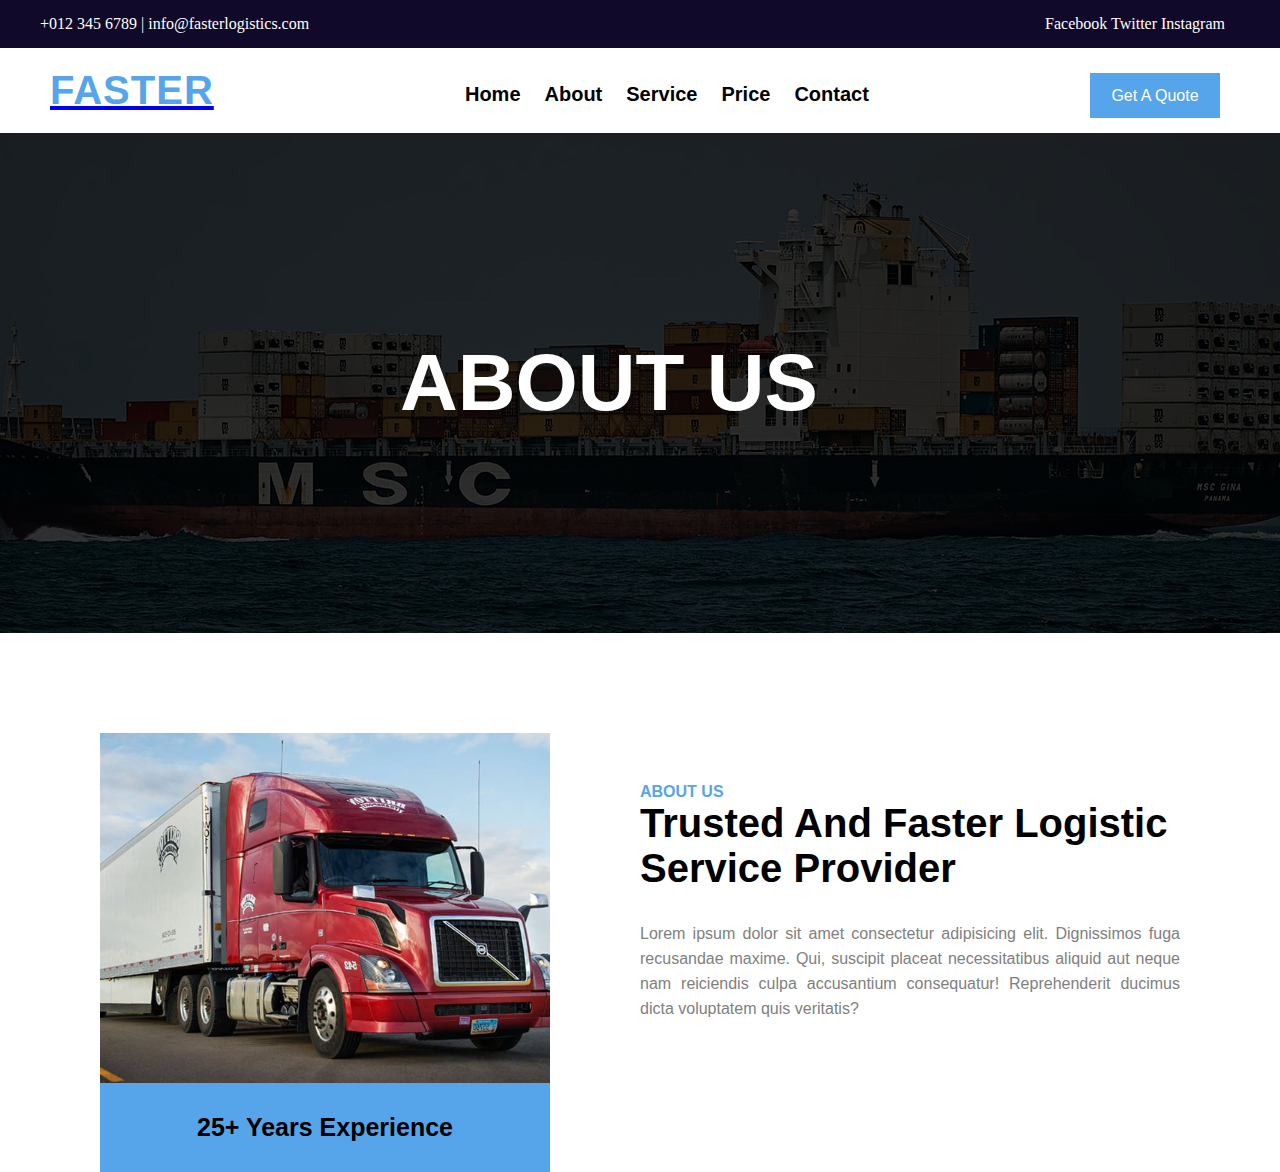
==== about.html @ b1f51a61 "Added an about page to the website." ====
<!DOCTYPE html>
<html lang="en">
    <head>
        <meta charset="UTF-8">
        <meta http-equiv="X-UA-Compatible" content="IE=edge">
        <meta name="viewport" content="width=device-width, initial-scale=1.0">
        <title>Document</title>
        <link rel="stylesheet" href="styles2.css">
    </head>
    <body>
        <div class="container">

            <!-- nav links-->

            <div class="topnav">
                <div class="leftnav1">
                    +012 345 6789 | info@fasterlogistics.com
                </div>
                <div class="rightnav1">
                    <a href="facebook.com">Facebook</a>
                    <a href="twitter.com">Twitter</a>
                    <a href="instagram.com">Instagram</a>
                </div>
            </div>

            <div class="belowdiv">
                <a href="index.html">
                <div class="logo">
                    faster
                </div>
                </a>

                <div class="navs">
                    <div class="nav1"><a href="index.html">home</a></div>
                    <div class="nav1"><a href="about.html">about</a></div>
                    <div class="nav1"><a href="index.html#service">service</a></div>
                    <div class="nav1"><a href="index.html#pricingplan">price</a></div>
                    <div class="nav1"><a href="contact.html">contact</a></div>
                
                </div>

                <div class="quotebtn">
                    <a href="#quotebanner">
                        <input type="button" value="Get A Quote">
                    </a>
                </div>
            </div>

            <!--Legend-->
            <div class="bannertxt">
                <div class="banner" style="background-image:url(img/header.jpg)"></div>

                    <div class="btxt">
                        <h1>ABOUT US</h1>
                    </div>
                    
                </div>
            </div>

            <!--about banner-->
            <div class="aboutbanner">
                <div class="rightaboutbanner">
                    <div class="aboutbannerpix" style="background-image: url(img/about.jpg);"></div>

                    <div class="exptext">25+ Years Experience</div>
                </div>

                <div class="leftaboutbanner">
                    <div class="abttxt1">about us</div>
                    <div class="abttxt2">
                        trusted and faster logistic service provider
                    </div>
                    <div class="abttxt3">Lorem ipsum dolor sit amet consectetur adipisicing elit. Dignissimos fuga recusandae maxime. Qui, suscipit placeat necessitatibus aliquid aut neque nam reiciendis culpa accusantium consequatur! Reprehenderit ducimus dicta voluptatem quis veritatis?</div>
                </div>
            </div>
        </div> 
    </body>
---- styles2.css ----
body{
    margin: 0%;
}

/*Navs*/
.topnav{
    display: flex;
    justify-content: space-between;
    background-color: rgb(16, 9, 41);
    color: white;
    padding: 15px;
    padding-left: 40px;
}

.leftnav1{
    font-family: Georgia, 'Times New Roman', Times, serif;
}

.rightnav1{
    padding-right: 40px;
}

.rightnav1 a{
    text-decoration: none;
    color: white;
}

.rightnav1 a:hover{
    text-decoration: underline;
    color: #56a5eb
}

.belowdiv{
    display: flex;
    justify-content: space-between;
    background-color: white;
}

.logo {
    padding: 20px 50px;
    text-transform: uppercase;
    font-family: Arial;
    font-weight: 900;
    font-size: 40px;
    letter-spacing: 1px;
    color: #56a5eb;

}

.logo:hover {
    text-shadow: 0px 0px 2px rgb(15, 155, 248);
}


.navs{
    padding-top: 35px;
    text-transform: capitalize;
    
}

.navs a{
    text-decoration: none;
    padding-right: 20px;
    color: black;
    font-weight: 600;
    font-size: 20px;
    font-family: Arial;
    text-align: center;
    
}
.nav1{
    display: inline;
    
}

.navs a:hover{
    padding: 35px 10px 54px 10px;
    background-color: #56a5eb;
    color: white;
}

.quotebtn input[type="button"]{
    height: 45px;
    width: 130px;
    background-color: #56a5eb;
    color: white;
    border: none;
    margin-top: 25px;
    margin-right: 60px;
    font-size: 1em;

}

/*Legend Styling*/

.bannertxt{
    position: relative;
    background-color: black;
    height: 500px;
}

.banner{
    width: 100%;
    height: 500px;
    opacity: 0.2;
    background-size:cover;
    background-repeat:no-repeat;
    background-position: center;
}

.btxt {
    margin-bottom: 0;
    color: white;
    font-family: Arial;
    position: absolute;
    bottom: 150px;
    left: 400px;
}

.btxt h1 {
    text-align: center;
    text-transform: capitalize;
    font-weight: 900;
    font-size: 80px;
}

.aboutbanner{
    display: grid;
    grid-template-columns: 1fr 1fr;
}
.rightaboutbanner{
    height: 50px;
    width: 450px;
    margin: 100px 0px 100px 100px;
}
.aboutbannerpix{
    height: 350px;
    width: 450px;
    background-position: center;
    background-size: cover;
    background-repeat: no-repe
    at;
    
}

.exptext{
    font-family: Arial;
    font-weight: 600;
    text-align: center;
   background-color: #56a5eb;
    padding: 30px;

    font-size: 25px;
}

.leftaboutbanner{
    margin: 100px 100px 100px 0px;
    margin-top: 150px !important;
}

.abttxt1{
    text-transform: uppercase;
    font-family: Arial;
    color: #56a5eb;
    font-weight: 600;
    
}

.abttxt2{
    text-transform: capitalize;
    font-family: Arial;
    color: black;
    font-size: 40px;
    font-weight: 900;
    margin-bottom: 30px;
}

.abttxt3{
    color: grey;

    font-family: Arial;
    text-align: justify;
    line-height: 25px;
}
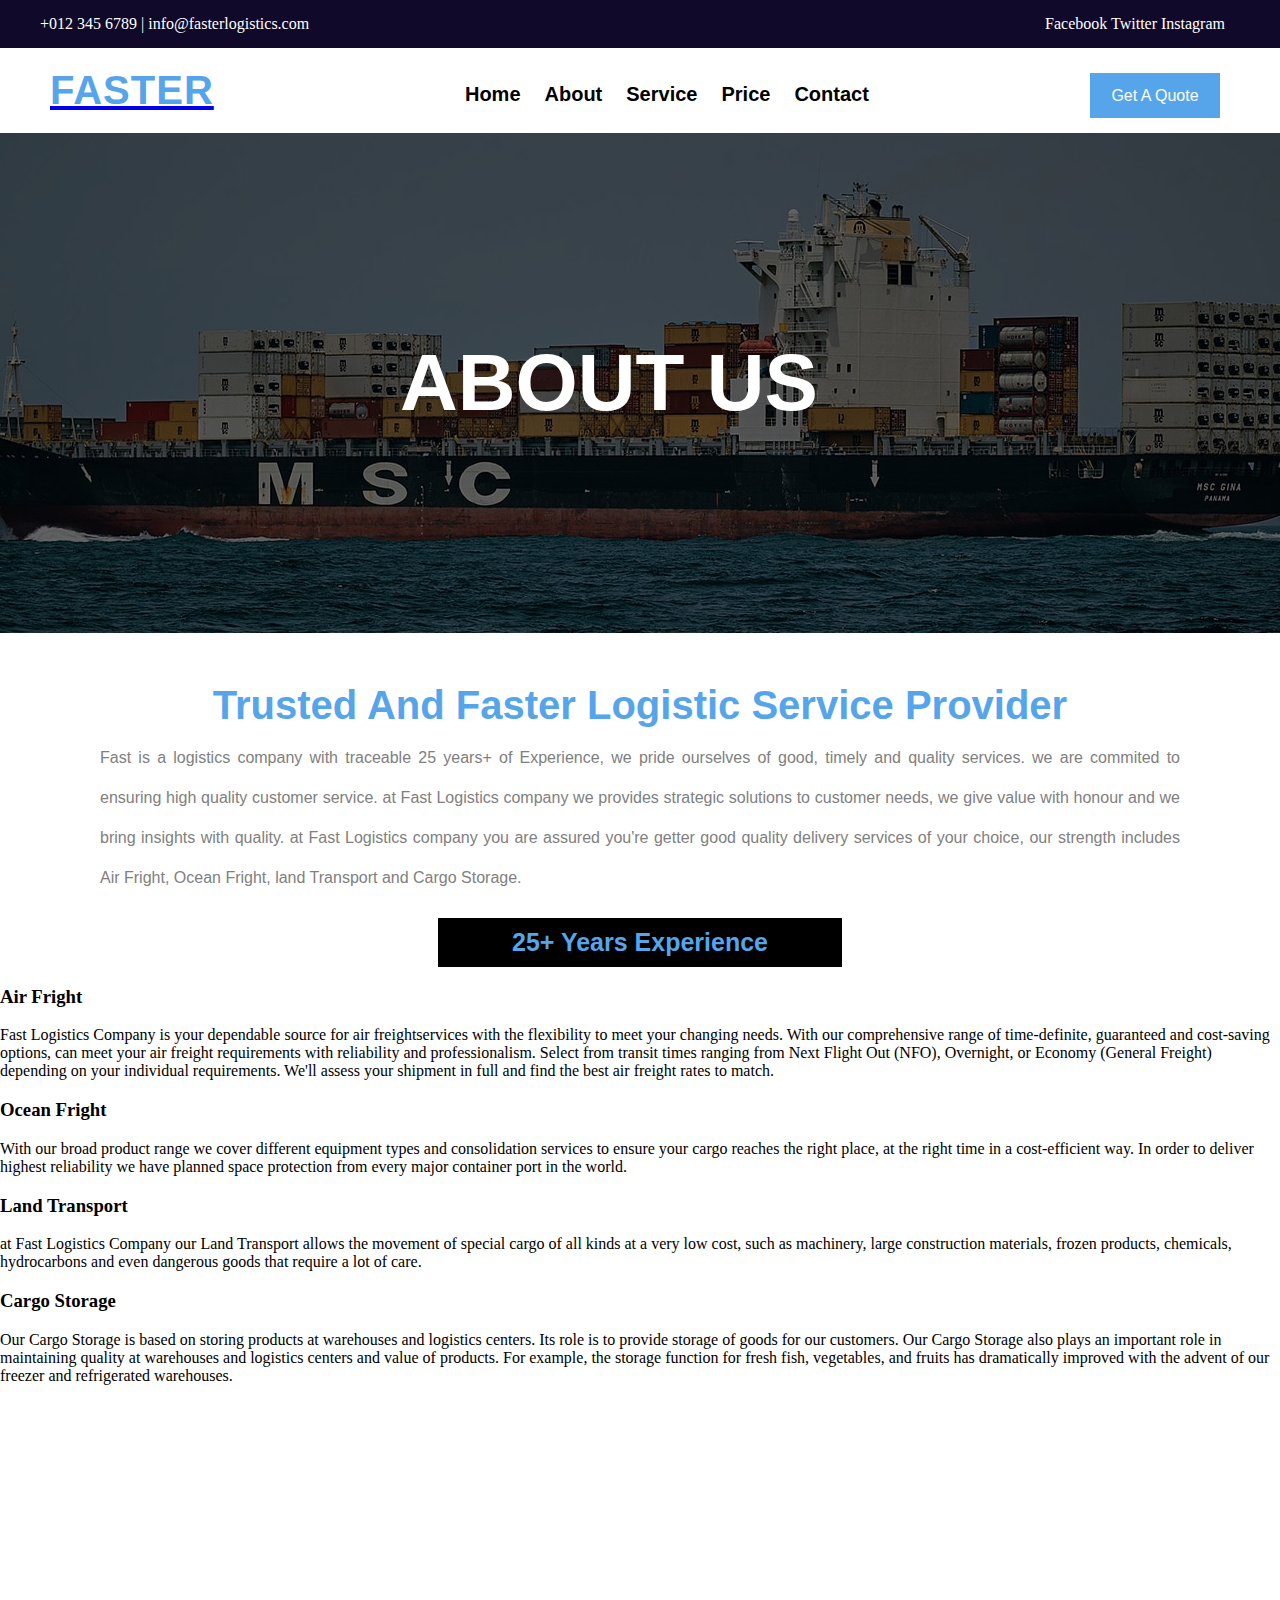
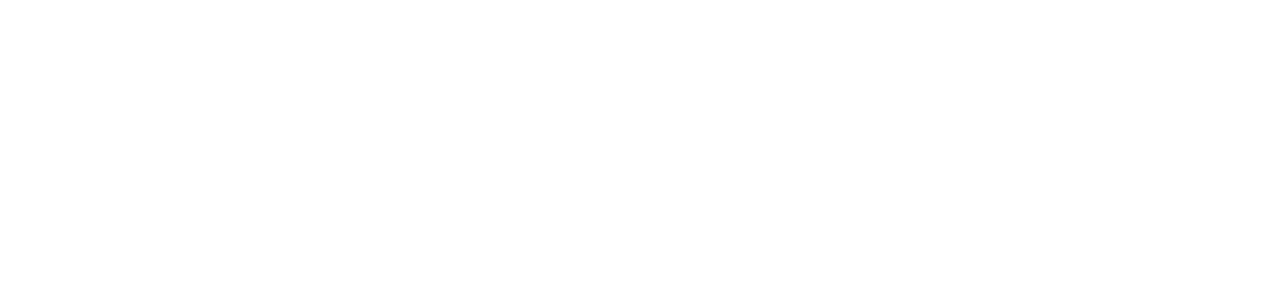
==== commit e64db249: "Major update to the about page." ====
--- a/about.html
+++ b/about.html
@@ -59,19 +59,72 @@
 
             <!--about banner-->
             <div class="aboutbanner">
-                <div class="rightaboutbanner">
-                    <div class="aboutbannerpix" style="background-image: url(img/about.jpg);"></div>
-
-                    <div class="exptext">25+ Years Experience</div>
-                </div>
-
+              
                 <div class="leftaboutbanner">
-                    <div class="abttxt1">about us</div>
                     <div class="abttxt2">
                         trusted and faster logistic service provider
                     </div>
-                    <div class="abttxt3">Lorem ipsum dolor sit amet consectetur adipisicing elit. Dignissimos fuga recusandae maxime. Qui, suscipit placeat necessitatibus aliquid aut neque nam reiciendis culpa accusantium consequatur! Reprehenderit ducimus dicta voluptatem quis veritatis?</div>
+                    <div class="abttxt3">Fast is a logistics company with traceable 25 years+ of Experience,
+                        we pride ourselves of good, timely and quality services. we are commited to ensuring high quality customer service.
+
+                        at Fast Logistics company we provides strategic solutions to customer needs, we give value with honour and we 
+                        bring insights with quality.
+
+                        at Fast Logistics company you are assured you're getter good quality delivery services of your choice, 
+                        our strength includes Air Fright, Ocean Fright, land Transport and Cargo Storage. 
+                    </div>
                 </div>
+
+                <div class="exptext">25+ Years Experience</div>
             </div>
+
+            <div class="airfright">
+                <div class="airfrighttxt">
+                    <h3>Air Fright</h3>
+                    <p>Fast Logistics Company is your dependable source for air freightservices with the flexibility to meet your changing needs. 
+                        With our comprehensive range of time-definite, guaranteed and cost-saving options, 
+                        can meet your air freight requirements with reliability and professionalism. 
+                        Select from transit times ranging from Next Flight Out (NFO), Overnight, or Economy 
+                        (General Freight) depending on your individual requirements. 
+                        We'll assess your shipment in full and find the best air freight rates to match.</p>
+                </div>
+
+                    <div class="airfrightimg" style="background-image: url(img/air_freight.jpg);"></div>
+
+            </div>
+
+            <div class="oceanfright">
+                <div class="oceanfrightimg" style="background-image: url(img/feature.jpg);"></div>
+
+                <h3>Ocean Fright</h3>
+                <p>With our broad product range we cover different equipment types and consolidation services 
+                    to ensure your cargo reaches the right place, at the right time in a cost-efficient way. 
+                    In order to deliver highest reliability we have planned space protection from every major 
+                    container port in the world.</p>
+            </div>
+
+            <div class="landtransport">
+                <h3>Land Transport</h3>
+                <p>at Fast Logistics Company our Land Transport allows the movement of special cargo of all kinds 
+                    at a very low cost, such as machinery, large construction materials, frozen products, chemicals, 
+                    hydrocarbons and even dangerous goods that require a lot of care.</p>
+
+
+                <div class="landfrightimg" style="background-image: url(img/about.jpg);"></div>
+            </div>
+
+            <div class="cargostorage">
+                <div class="cargostorageimg" style="background-image: url(img/cargo\ storage.jpg);"></div>
+
+                <h3>Cargo Storage</h3>
+                <p>Our Cargo Storage is based on storing products at warehouses and logistics centers. 
+                    Its role is to provide storage of goods for our customers. Our Cargo Storage also plays an important role in maintaining 
+                     quality at warehouses and logistics centers and value of products. 
+                     For example, the storage function for fresh fish, vegetables, and fruits has dramatically 
+                     improved with the advent of our freezer and refrigerated warehouses.</p>
+            </div>
+
+
         </div> 
+        <div style = margin-top:500px></div>
     </body>
--- a/styles2.css
+++ b/styles2.css
@@ -102,7 +102,7 @@
 .banner{
     width: 100%;
     height: 500px;
-    opacity: 0.2;
+    opacity: 0.4;
     background-size:cover;
     background-repeat:no-repeat;
     background-position: center;
@@ -126,36 +126,23 @@
 
 .aboutbanner{
     display: grid;
-    grid-template-columns: 1fr 1fr;
-}
-.rightaboutbanner{
-    height: 50px;
-    width: 450px;
-    margin: 100px 0px 100px 100px;
-}
-.aboutbannerpix{
-    height: 350px;
-    width: 450px;
-    background-position: center;
-    background-size: cover;
-    background-repeat: no-repe
-    at;
-    
+    grid-template-columns: 1fr;
 }
 
 .exptext{
     font-family: Arial;
     font-weight: 600;
     text-align: center;
-   background-color: #56a5eb;
-    padding: 30px;
-
+   background-color: black;
+   color: #56a5eb;
+    padding: 10px;
     font-size: 25px;
+    width: 30%;
+    margin: auto;
 }
 
 .leftaboutbanner{
-    margin: 100px 100px 100px 0px;
-    margin-top: 150px !important;
+    margin: 20px 100px 20px 100px;
 }
 
 .abttxt1{
@@ -169,16 +156,17 @@
 .abttxt2{
     text-transform: capitalize;
     font-family: Arial;
-    color: black;
+    color: #56a5eb;
     font-size: 40px;
     font-weight: 900;
-    margin-bottom: 30px;
+    margin-bottom: 10px;
+    margin-top: 30px;
+    text-align: center;
 }
 
 .abttxt3{
     color: grey;
-
     font-family: Arial;
     text-align: justify;
-    line-height: 25px;
+    line-height: 40px;
 }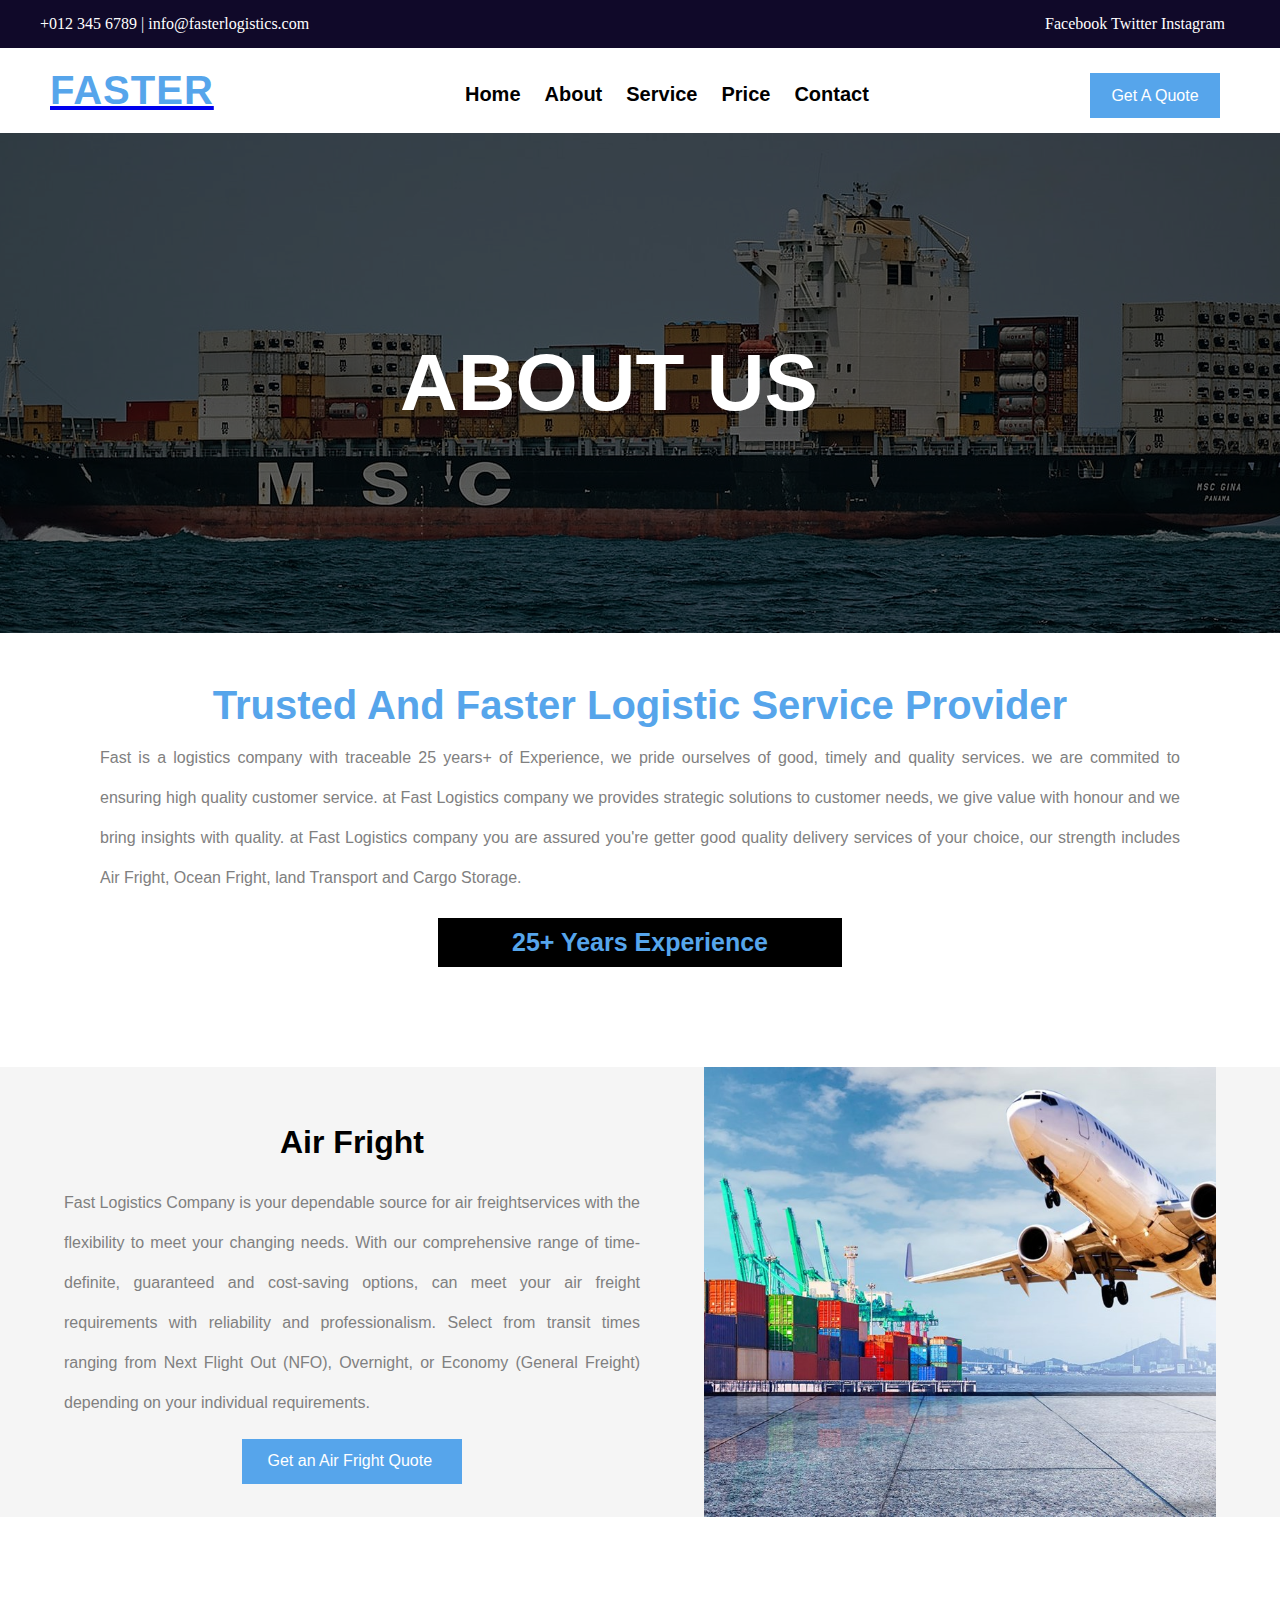
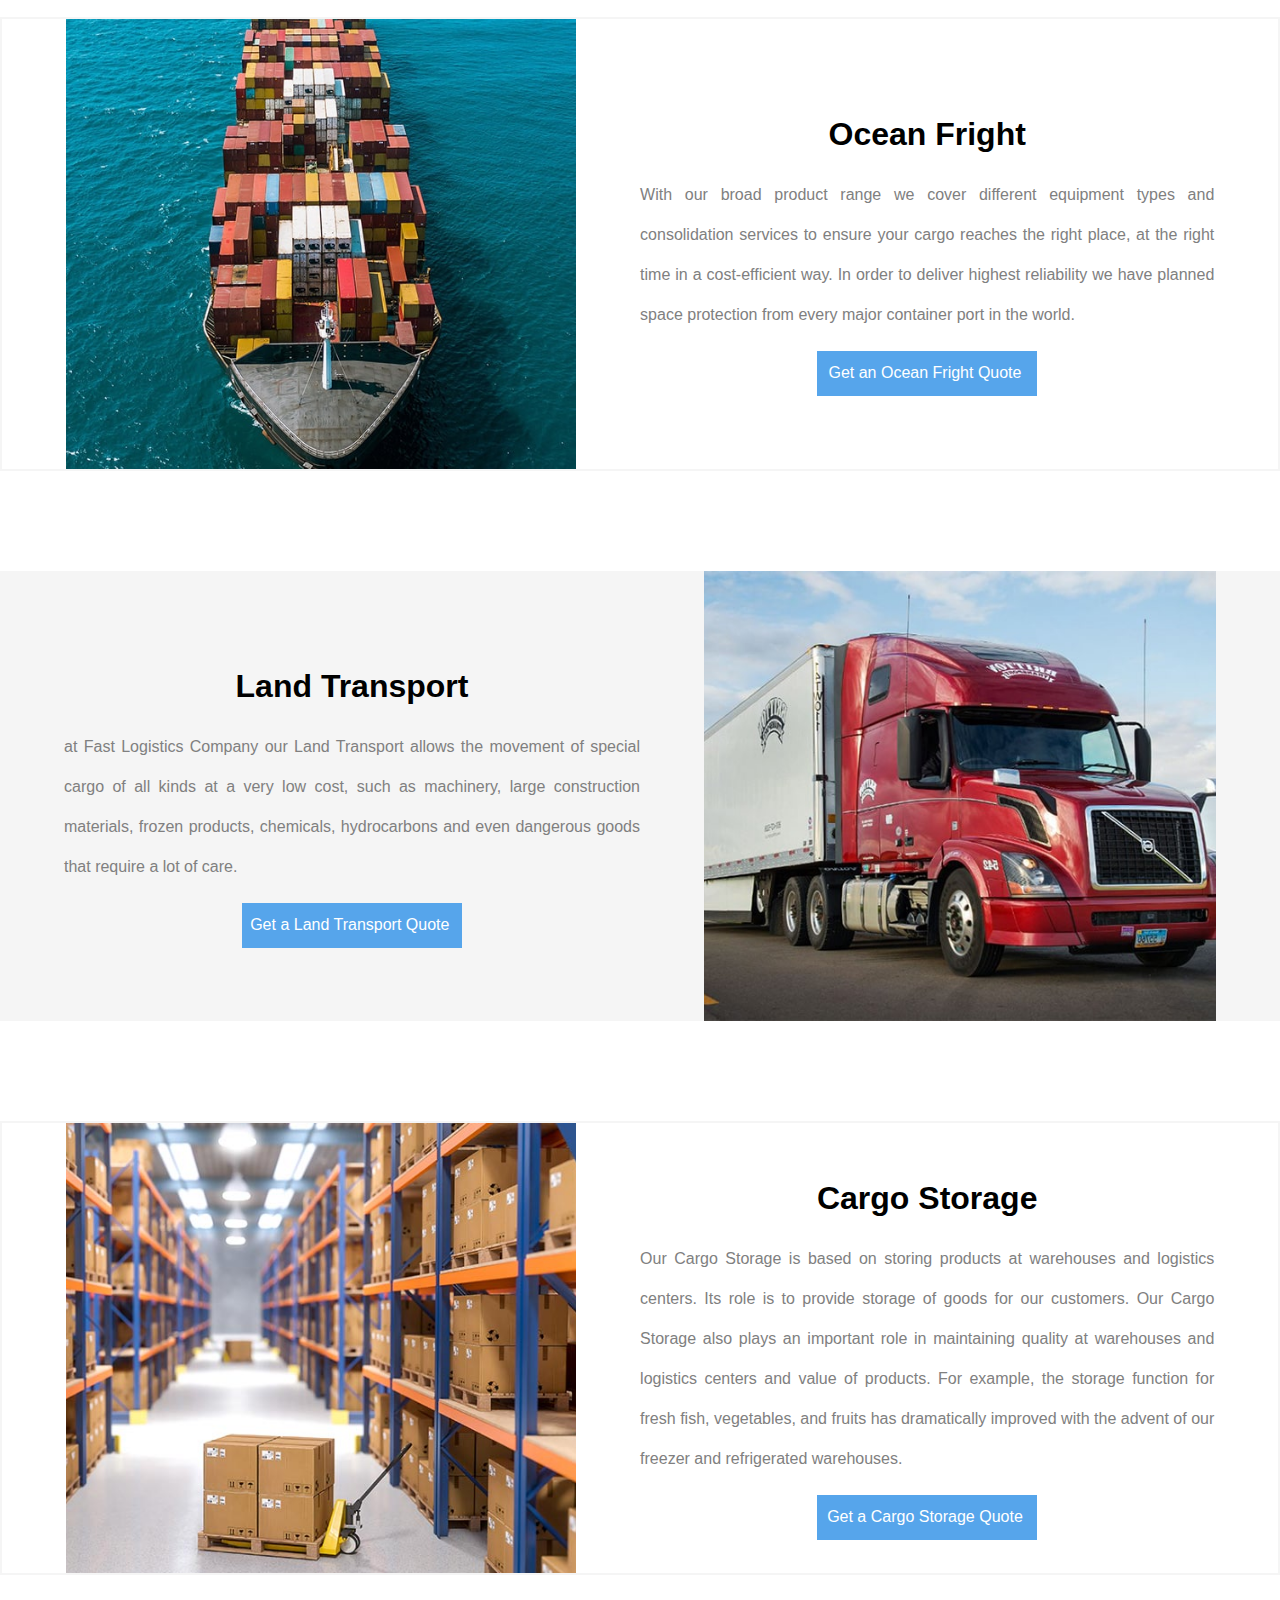
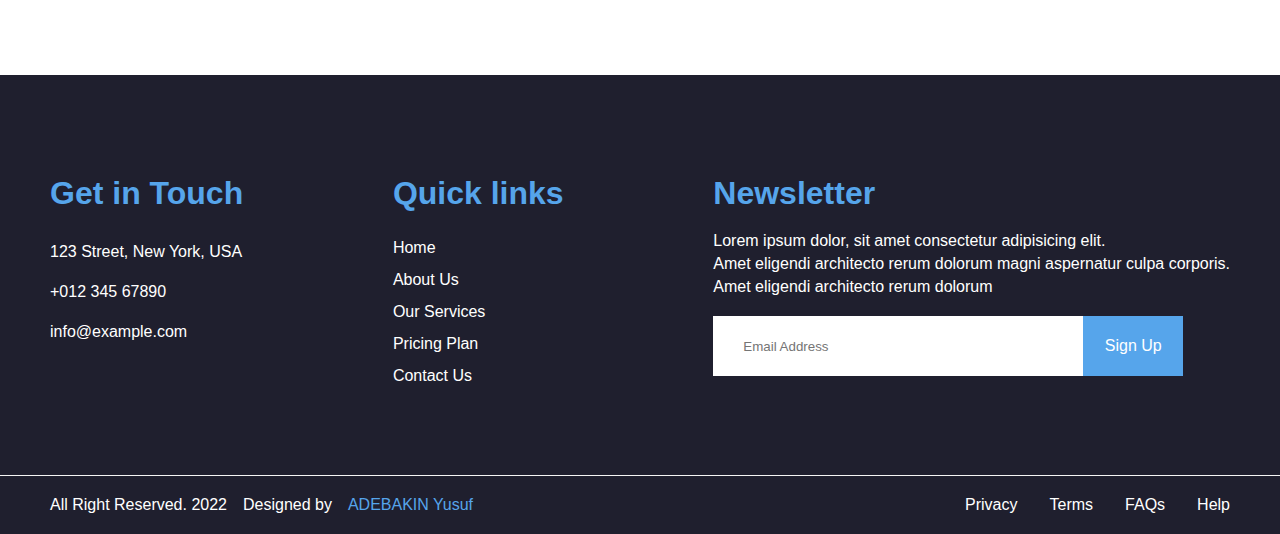
==== commit 75947ba8: "Added a major update to the About Us page." ====
--- a/about.html
+++ b/about.html
@@ -78,53 +78,131 @@
                 <div class="exptext">25+ Years Experience</div>
             </div>
 
-            <div class="airfright">
+            <!--Frights Services-->
+
+            <div id="airfright" class="airfright">
                 <div class="airfrighttxt">
-                    <h3>Air Fright</h3>
+                    <h1>Air Fright</h1>
                     <p>Fast Logistics Company is your dependable source for air freightservices with the flexibility to meet your changing needs. 
                         With our comprehensive range of time-definite, guaranteed and cost-saving options, 
                         can meet your air freight requirements with reliability and professionalism. 
                         Select from transit times ranging from Next Flight Out (NFO), Overnight, or Economy 
                         (General Freight) depending on your individual requirements. 
-                        We'll assess your shipment in full and find the best air freight rates to match.</p>
+                    </p>
+                    <div class="btn">
+                        <a href="#"><input type="button" value="Get an Air Fright Quote "></a>
+                    </div>
                 </div>
 
                     <div class="airfrightimg" style="background-image: url(img/air_freight.jpg);"></div>
 
             </div>
 
-            <div class="oceanfright">
+            <div id="oceanfright" class="oceanfright">
                 <div class="oceanfrightimg" style="background-image: url(img/feature.jpg);"></div>
 
-                <h3>Ocean Fright</h3>
-                <p>With our broad product range we cover different equipment types and consolidation services 
-                    to ensure your cargo reaches the right place, at the right time in a cost-efficient way. 
-                    In order to deliver highest reliability we have planned space protection from every major 
-                    container port in the world.</p>
-            </div>
-
-            <div class="landtransport">
-                <h3>Land Transport</h3>
-                <p>at Fast Logistics Company our Land Transport allows the movement of special cargo of all kinds 
-                    at a very low cost, such as machinery, large construction materials, frozen products, chemicals, 
-                    hydrocarbons and even dangerous goods that require a lot of care.</p>
-
-
-                <div class="landfrightimg" style="background-image: url(img/about.jpg);"></div>
-            </div>
-
-            <div class="cargostorage">
+                <div class="oceanfrighttxt">
+                    <h1>Ocean Fright</h1>
+                    <p>With our broad product range we cover different equipment types and consolidation services 
+                        to ensure your cargo reaches the right place, at the right time in a cost-efficient way. 
+                        In order to deliver highest reliability we have planned space protection from every major 
+                        container port in the world.
+                    </p>
+                    
+                    <div class="btn">                    
+                        <a href="#"><input type="button" value="Get an Ocean Fright Quote "></a>
+                    </div>    
+                </div>
+            </div>
+
+            <div id="landtransport" class="landtransport">
+
+                <div class="landtransporttxt">
+                    <h1>Land Transport</h1>
+                    <p>at Fast Logistics Company our Land Transport allows the movement of special cargo of all kinds 
+                        at a very low cost, such as machinery, large construction materials, frozen products, chemicals, 
+                        hydrocarbons and even dangerous goods that require a lot of care.
+                    </p>
+                    <div class="btn">
+                        <a href="#"><input type="button" value="Get a Land Transport Quote "></a>
+                    </div>
+                </div>
+
+                <div class="landtransportimg" style="background-image: url(img/about.jpg);"></div>
+            </div>
+
+            <div id="cargostorage" class="cargostorage">
                 <div class="cargostorageimg" style="background-image: url(img/cargo\ storage.jpg);"></div>
 
-                <h3>Cargo Storage</h3>
-                <p>Our Cargo Storage is based on storing products at warehouses and logistics centers. 
-                    Its role is to provide storage of goods for our customers. Our Cargo Storage also plays an important role in maintaining 
-                     quality at warehouses and logistics centers and value of products. 
-                     For example, the storage function for fresh fish, vegetables, and fruits has dramatically 
-                     improved with the advent of our freezer and refrigerated warehouses.</p>
-            </div>
-
+                <div class="cargostoragetxt">
+                    <h1>Cargo Storage</h1>
+                    <p>Our Cargo Storage is based on storing products at warehouses and logistics centers. 
+                        Its role is to provide storage of goods for our customers. Our Cargo Storage also plays an important role in maintaining 
+                        quality at warehouses and logistics centers and value of products. 
+                        For example, the storage function for fresh fish, vegetables, and fruits has dramatically 
+                        improved with the advent of our freezer and refrigerated warehouses.
+                    </p>
+                    <div class="btn">
+                        <a href="#"><input type="button" value="Get a Cargo Storage Quote "></a>
+                    </div>
+                </div>
+            </div>
+
+            <!--Footer-->
+
+            <footer>
+                <div class="footer">
+                    <div class="intouch">
+                        <div class="intouchi">Get in Touch</div>
+                        <div class="intouchii">123 Street, New York, USA</div>
+                        <div class="intouchii">+012 345 67890</div>
+                        <div class="intouchii">info@example.com</div>
+                    </div>
+    
+                    <div class="quicklinks">
+                        <div class="intouchi">Quick links</div>
+                        <div class="nav2"><a href="index.html">home</a></div>
+                        <div class="nav2"><a href="about.html">about us</a></div>
+                        <div class="nav2"><a href="service.html">our services</a></div>
+                        <div class="nav2"><a href="price.html">pricing plan</a></div>
+                        <div class="nav2"><a href="contact.html">contact us</a></div>
+                    </div>
+                    
+                    <div class="newsletter">
+                        <div class="intouchi">Newsletter</div>
+                        <div class="news">Lorem ipsum dolor, sit amet consectetur adipisicing elit.</div>
+                        <div class="news">Amet eligendi architecto rerum dolorum magni aspernatur culpa corporis. </div>
+                        <div class="news">Amet eligendi architecto rerum dolorum </div>
+                            
+    
+                        <div class="input">
+                            <div class="emailinp">
+                                <input type="text" name="sign up" placeholder="Email Address">
+                            </div>
+                            <div class="emailbtn">
+                                <input type="button" value="Sign Up">
+                            </div>
+                        </div>
+                    </div>
+    
+                </div>
+    
+                <div class="finalfooter">
+                    <div class="lfinalfooter">
+                        <div class="lfinalfooterii">All Right Reserved. 2022</div>
+                        <div class="lfinalfooteriii">Designed by</div>
+                        <div class="lfinalfooteriv">ADEBAKIN Yusuf</div>
+                    </div>
+        
+                    <div class="Rfinalfooter">
+                        <div class="Rfinalfooteri"><a href="#">Privacy</a> </div>
+                        <div class="Rfinalfooterii"><a href="#">Terms</a> </div>
+                        <div class="Rfinalfooteriii"><a href="#">FAQs</a> </div>
+                        <div class="Rfinalfootervi"><a href="#">Help</a> </div>
+                    </div>
+                </div>   
+    
+            </footer>
 
         </div> 
-        <div style = margin-top:500px></div>
     </body>
--- a/styles2.css
+++ b/styles2.css
@@ -169,4 +169,281 @@
     font-family: Arial;
     text-align: justify;
     line-height: 40px;
+}
+
+/*About Services*/
+
+.airfrightimg {
+    height: 450px;
+    width: 40%;
+    background-position: center;
+    background-size: cover;
+    background-repeat: no-repeat;
+}
+
+.airfright{
+   display: flex;
+   justify-content: center;
+   align-items: center;
+   gap: 4em;
+   margin: 100px 0px;
+   background-color: whitesmoke;
+   
+}
+
+.airfrighttxt{
+    width: 45%;
+    color: grey;
+    font-family: Arial;
+    text-align: justify;
+    line-height: 40px;
+}
+
+.airfrighttxt h1{
+    text-align: center;
+    color: black;
+    font-family: Arial;
+    font-weight: 900;
+
+}
+
+.oceanfrightimg{
+    height: 450px;
+    width: 40%;
+    background-position: center;
+    background-size: cover;
+    background-repeat: no-repeat;
+}
+
+.oceanfright{
+    display: flex;
+    justify-content: center;
+    align-items: center;
+    gap: 4em;
+    margin: 100px 0px;
+    border: 2px solid whitesmoke;    
+ }
+ 
+ .oceanfrighttxt{
+     width: 45%;
+     color: grey;
+     font-family: Arial;
+     text-align: justify;
+     line-height: 40px;
+ }
+ 
+ .oceanfrighttxt h1{
+     text-align: center;
+     color: black;
+     font-family: Arial;
+     font-weight: 900;
+ }
+
+.landtransportimg{
+    height: 450px;
+    width: 40%;
+    background-position: center;
+    background-size: cover;
+    background-repeat: no-repeat;
+}
+
+.landtransport{
+    display: flex;
+    justify-content: center;
+    align-items: center;
+    gap: 4em;
+    margin: 100px 0px;
+    background-color: whitesmoke;
+    
+ }
+ 
+ .landtransporttxt{
+     width: 45%;
+     color: grey;
+     font-family: Arial;
+     text-align: justify;
+     line-height: 40px;
+ }
+ 
+ .landtransporttxt h1{
+     text-align: center;
+     color: black;
+     font-family: Arial;
+     font-weight: 900;
+
+ }
+
+.cargostorageimg{
+    height: 450px;
+    width: 40%;
+    background-position: center;
+    background-size: cover;
+    background-repeat: no-repeat;
+}
+
+.cargostorage{
+    display: flex;
+    justify-content: center;
+    align-items: center;
+    gap: 4em;
+    margin: 100px 0px;
+    border: 2px solid whitesmoke;
+    
+ }
+ 
+ .cargostoragetxt{
+     width: 45%;
+     color: grey;
+     font-family: Arial;
+     text-align: justify;
+     line-height: 40px;
+ }
+ 
+ .cargostoragetxt h1{
+     text-align: center;
+     color: black;
+     font-family: Arial;
+     font-weight: 900;
+}
+
+.btn input[type="button"]{
+    height: 45px;
+    width: 220px;
+    background-color: #56a5eb;
+    color: white;
+    border: none;
+    font-size: 1em;
+}
+
+.btn {
+    display: grid;
+    place-items: center;
+}
+
+/*Footer*/
+
+.footer{
+    background-color: #1F1F2E;
+    height: 300px;
+    margin-top: 80px;
+    padding: 100px 50px 0px 50px ;
+    display: flex;
+    justify-content: space-between;
+   
+}
+
+.intouchi{
+    color: #56a5eb;
+    font-size: 2em;
+    font-weight: 600;
+    font-family: Arial;
+    margin-bottom: 20px;
+}
+
+.intouch .intouchii{
+    color: white;
+    font-size: 1em;
+    font-family: Arial;
+    line-height: 2.5em;
+}
+
+
+.nav2{
+    font-size: 1em;
+    font-family: Arial;
+    line-height: 2em;
+}
+
+.nav2 a{
+    text-decoration: none;
+    color: white;
+    text-transform: capitalize;
+    font-size: 1em;
+}
+
+.nav2 a:hover{
+    border-bottom: 1px solid white;
+    color: #56a5eb;
+}
+
+.news{
+    color: white;
+    font-size: 1em;
+    font-family: Arial;
+    margin-bottom: 5px;
+}
+
+.input{
+    display: flex;
+    margin-top:  20px;
+}
+
+.input input[type=text]{
+    height: 60px;
+    width: 370px;
+    padding-left: 30px;
+    border: 0px;
+    box-sizing: border-box;
+}
+
+.input input[type=button]{
+    background-color: #56a5eb;
+    color: white;
+    height: 60px;
+    width: 100px;
+    border: 0px;
+    font-size: 1em;
+    font-family: Arial;
+    box-sizing: border-box;
+}
+
+.finalfooter{
+    display: flex;
+    flex-direction: row;
+    justify-content: space-between;
+    background-color: #1F1F2E;
+    border-top: 0.1px solid whitesmoke;
+    padding: 20px 50px;
+}
+
+.lfinalfooter{
+    display: flex;
+    justify-content: center;
+    gap: 1em;
+}
+
+
+.lfinalfooterii{
+    font-size: 1em;
+    font-family: Arial;
+    color: white;
+}
+
+.lfinalfooteriii{
+    font-size: 1em;
+    font-family: Arial;
+    color: white;
+}
+
+.lfinalfooteriv{
+    font-size: 1em;
+    font-family: Arial;
+    color: #56a5eb;
+}
+
+.Rfinalfooter{
+    display: flex;
+    gap: 2em;
+}
+
+.Rfinalfooter a{
+    text-decoration: none;
+    font-size: 1em;
+    font-family: Arial;
+    color: white;
+}
+
+.Rfinalfooter a:hover{
+    text-decoration: underline;
+    color: #56a5eb;
 }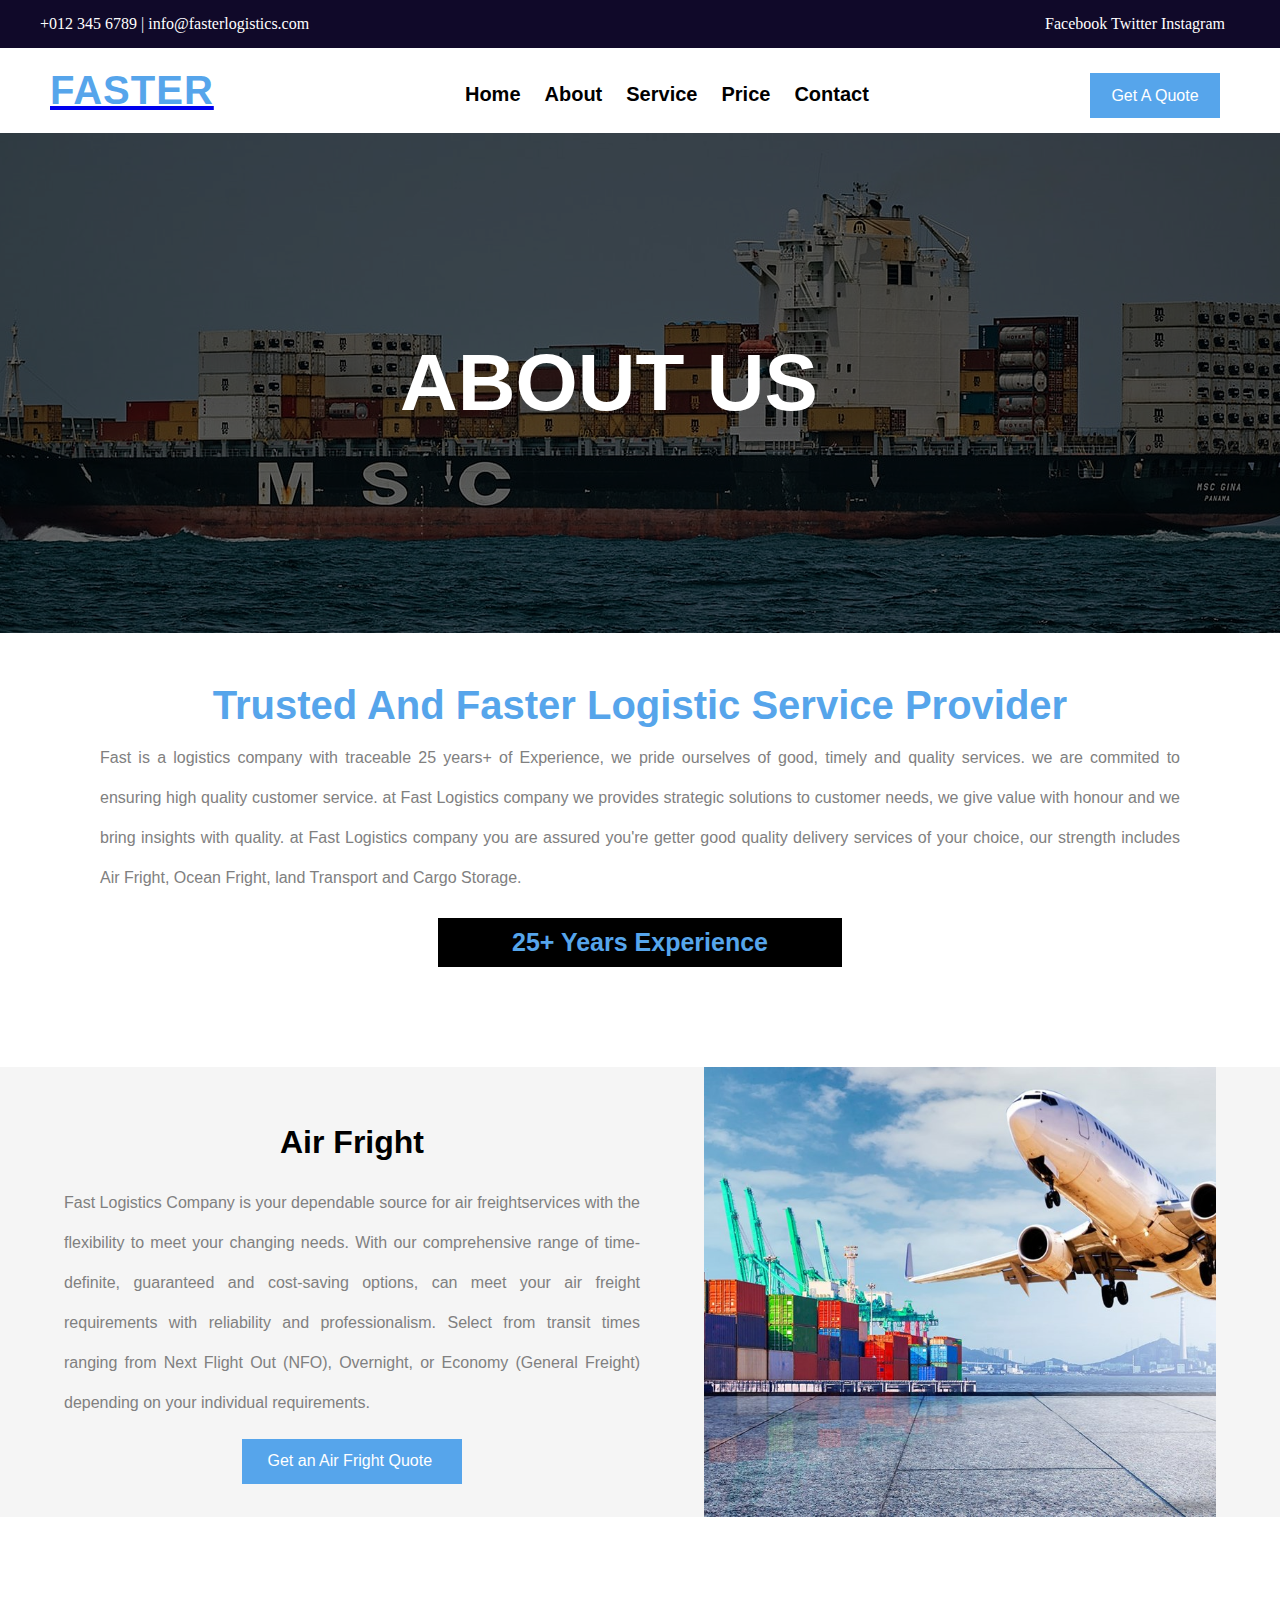
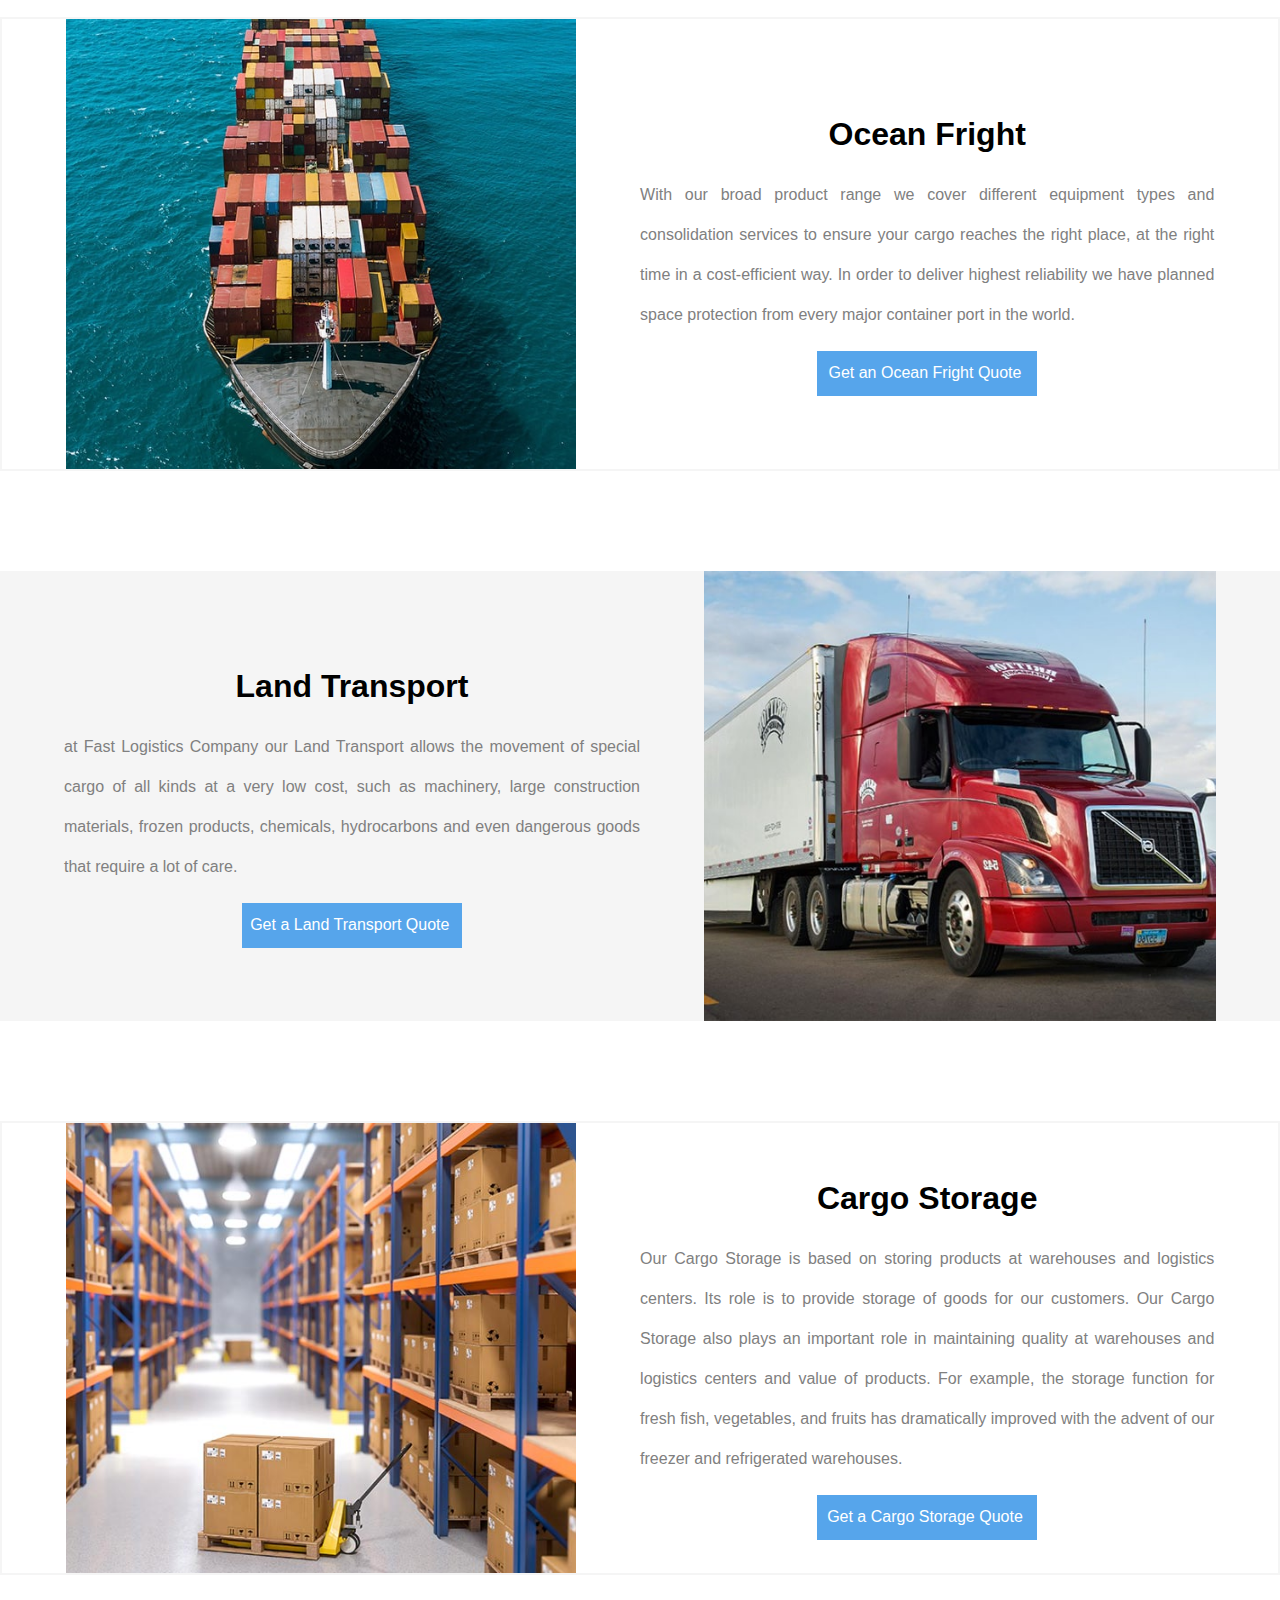
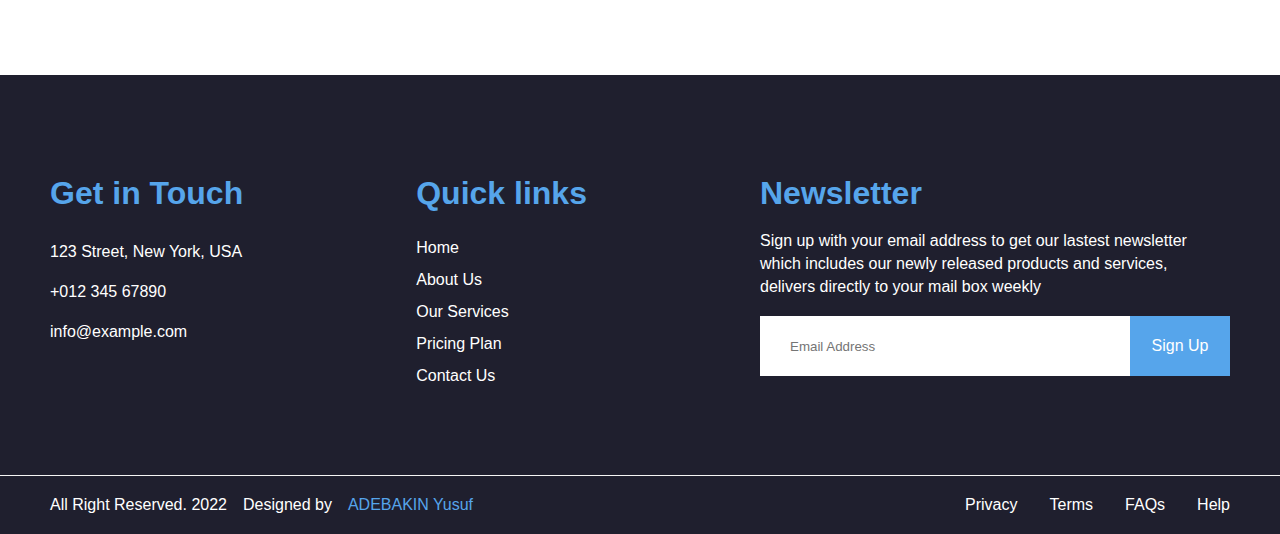
==== commit f59509c2: "Added contact page." ====
--- a/about.html
+++ b/about.html
@@ -60,7 +60,7 @@
             <!--about banner-->
             <div class="aboutbanner">
               
-                <div class="leftaboutbanner">
+                <div id="leftaboutbanner" class="leftaboutbanner">
                     <div class="abttxt2">
                         trusted and faster logistic service provider
                     </div>
@@ -170,9 +170,9 @@
                     
                     <div class="newsletter">
                         <div class="intouchi">Newsletter</div>
-                        <div class="news">Lorem ipsum dolor, sit amet consectetur adipisicing elit.</div>
-                        <div class="news">Amet eligendi architecto rerum dolorum magni aspernatur culpa corporis. </div>
-                        <div class="news">Amet eligendi architecto rerum dolorum </div>
+                        <div class="news">Sign up with your email address to get our lastest newsletter</div>
+                        <div class="news"> which includes our newly released products and services, </div>
+                        <div class="news">delivers directly to your mail box weekly </div>
                             
     
                         <div class="input">
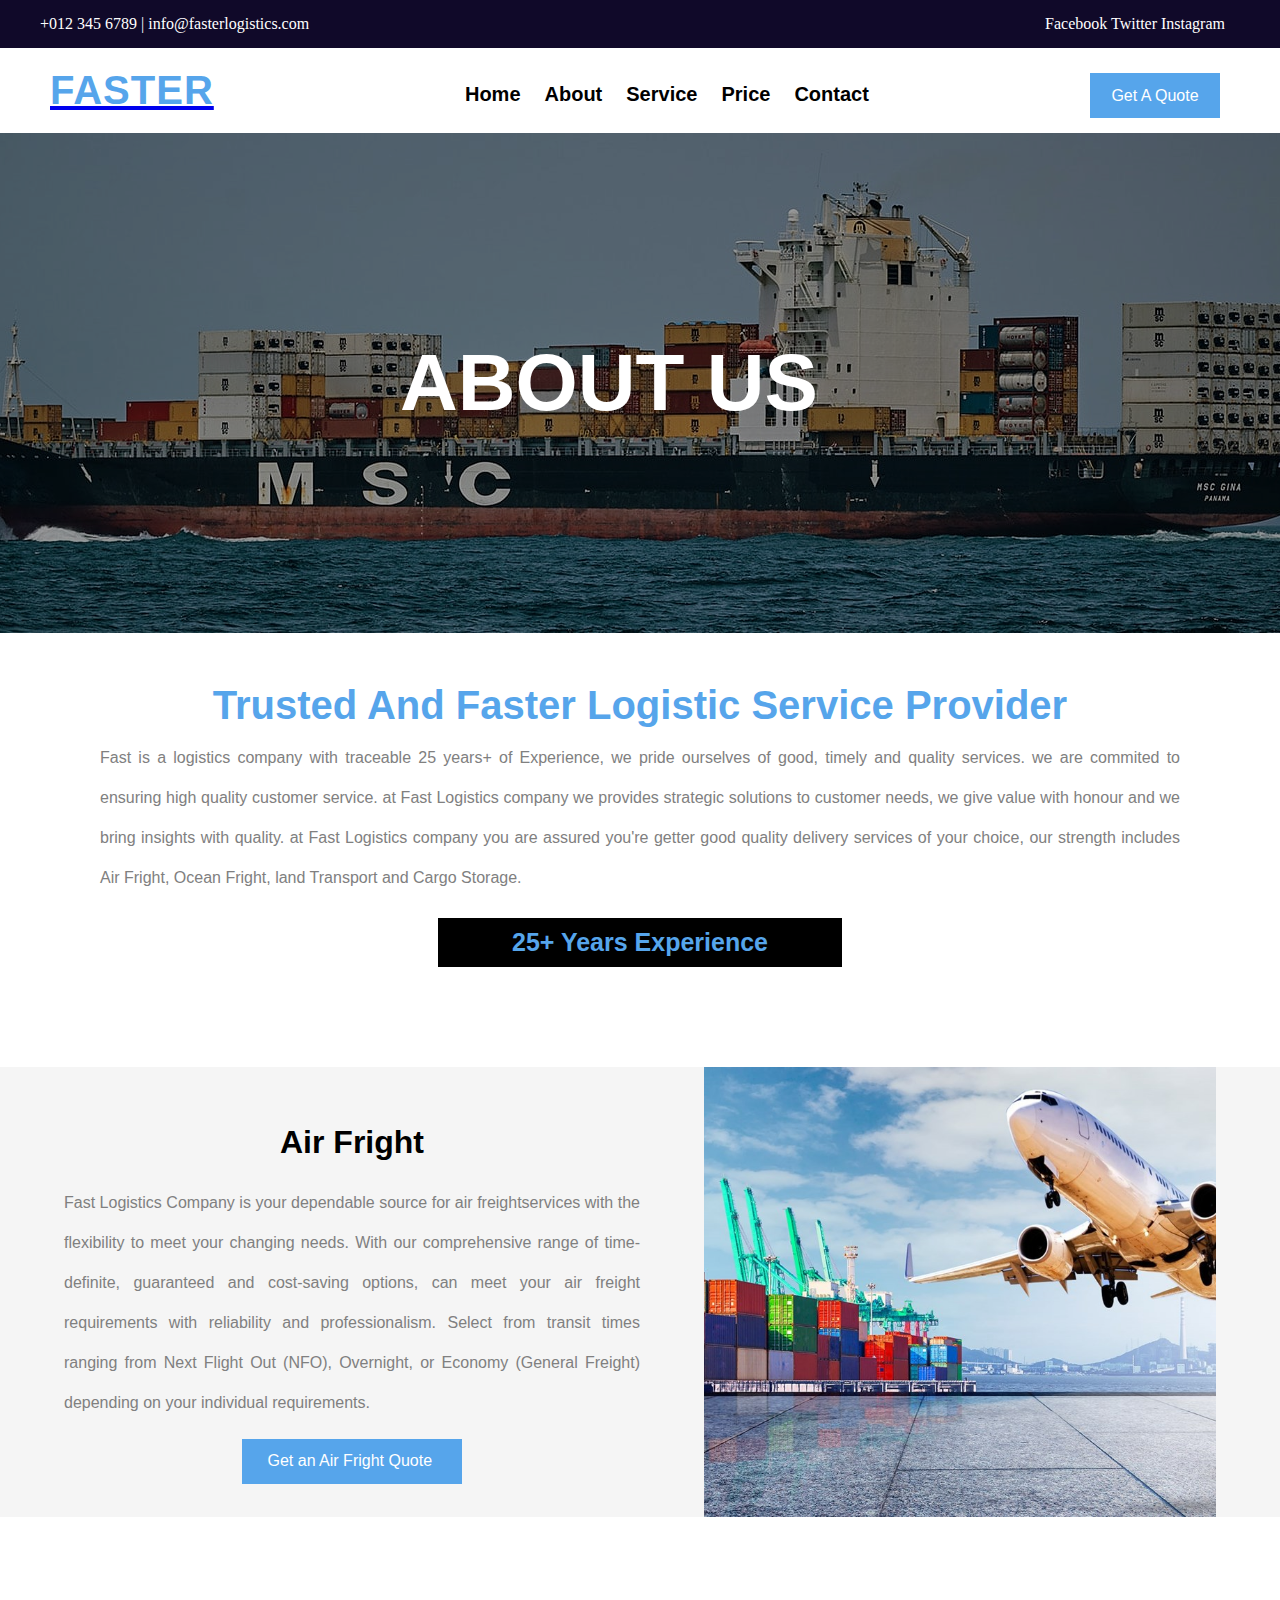
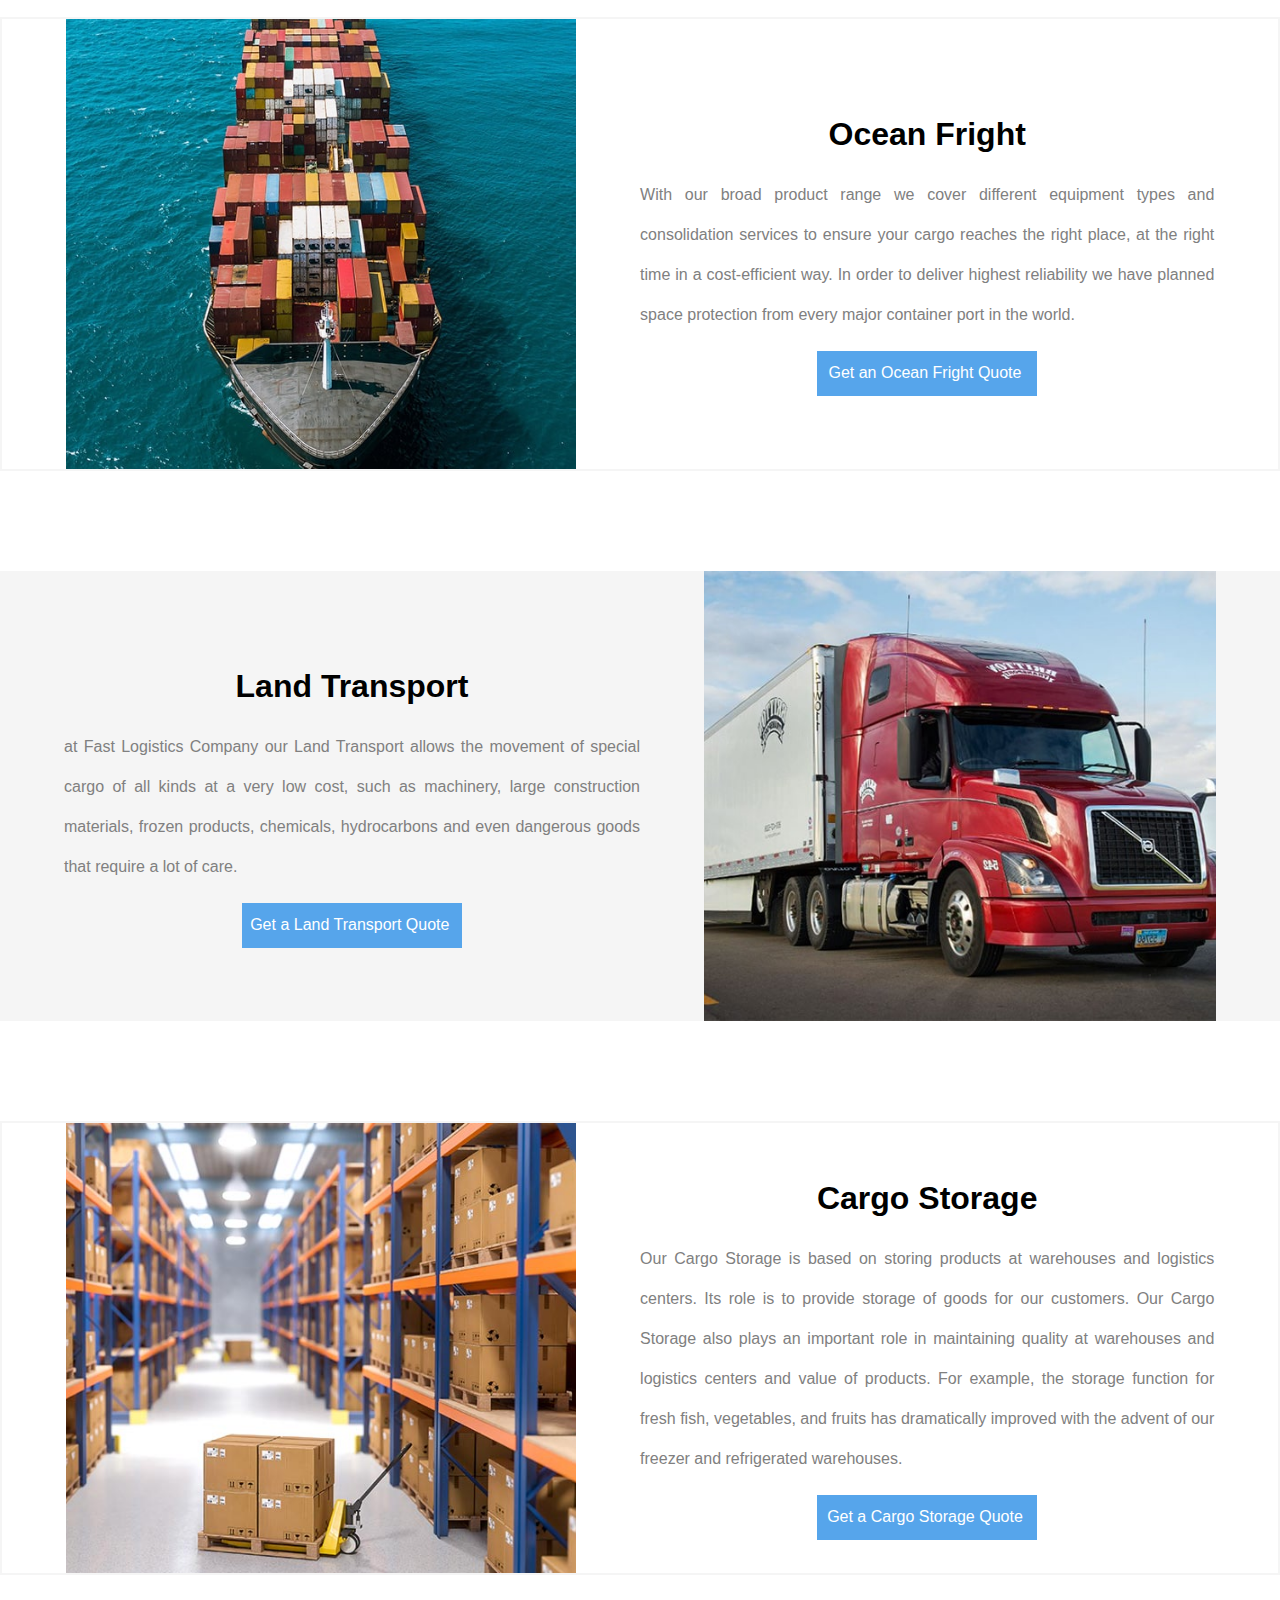
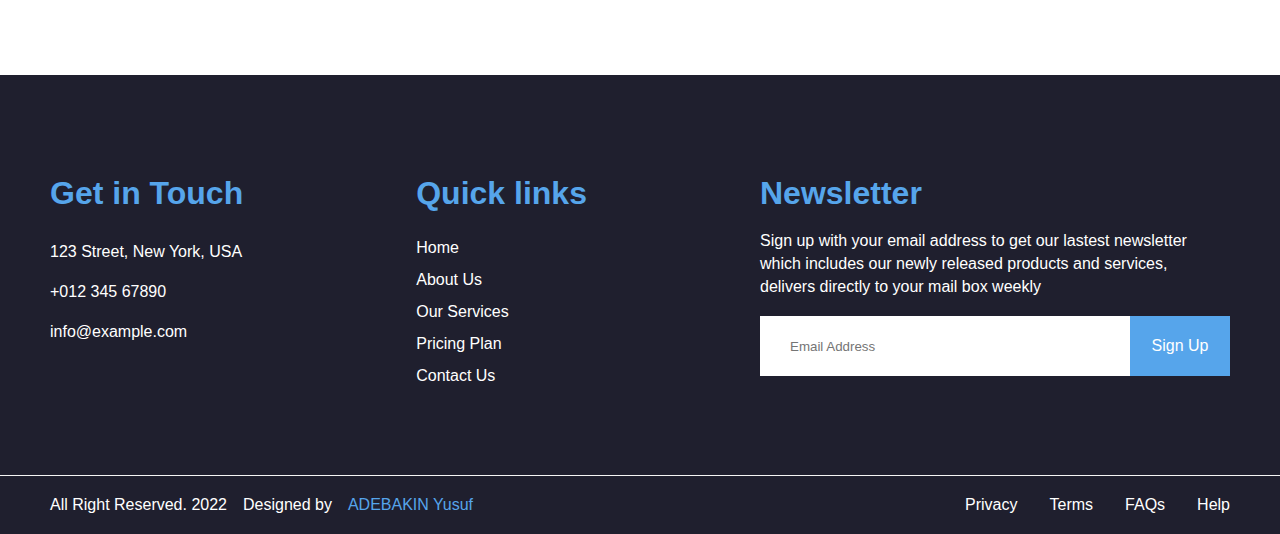
==== commit fbc5f07c: "Update" ====
--- a/about.html
+++ b/about.html
@@ -40,7 +40,7 @@
                 </div>
 
                 <div class="quotebtn">
-                    <a href="#quotebanner">
+                    <a href="index.html#quotebanner">
                         <input type="button" value="Get A Quote">
                     </a>
                 </div>
--- a/styles2.css
+++ b/styles2.css
@@ -102,7 +102,7 @@
 .banner{
     width: 100%;
     height: 500px;
-    opacity: 0.4;
+    opacity: 0.6;
     background-size:cover;
     background-repeat:no-repeat;
     background-position: center;
@@ -446,4 +446,301 @@
 .Rfinalfooter a:hover{
     text-decoration: underline;
     color: #56a5eb;
+}
+
+.locationtxt{
+    display: grid;
+    place-items: center;
+}
+
+.cont{
+    display: grid;
+    place-items: center;
+    font-weight: 900;
+    font-size: 40px; 
+    color: #56a5eb;  
+}
+
+.address{
+    display: flex;
+    gap: 5px;
+    margin-bottom: 20px;
+}
+.phone{
+    display: flex;
+    gap: 5px;
+}
+
+.phone h6{
+    margin: 0px;
+    padding: 0px;
+    font-size: 20px;
+}
+
+.europe-container{
+    width: min(90%, 75rem);
+    display: grid;
+    grid-template-columns: repeat(3, 1fr);
+    margin: 40px auto 70px auto;
+    gap: 1em;
+}
+
+
+.europe {
+    border: 2px solid #56a5eb;
+    display: grid;
+    place-items: center;
+    border-radius: 20px;
+    padding: 10px;
+}
+
+.europe:nth-child(even){
+    background-color: whitesmoke;
+}
+
+.asia-container {
+    width: min(90%, 75rem);
+    display: grid;
+    grid-template-columns: repeat(3, 1fr);
+    margin: 40px auto 70px auto;
+    gap: 1em;
+}
+
+.asia {
+    border: 2px solid #56a5eb;
+    display: grid;
+    place-items: center;
+    border-radius: 20px;
+    padding: 10px;
+}
+
+.asia:nth-child(odd){
+    background-color: whitesmoke;
+}
+
+.africa-container {
+    width: min(90%, 75rem);
+    display: grid;
+    grid-template-columns: repeat(3, 1fr);
+    margin: 40px auto 70px auto;
+    gap: 1em;
+}
+
+.africa {
+    border: 2px solid #56a5eb;
+    display: grid;
+    place-items: center;
+    border-radius: 20px;
+    padding: 10px;
+}
+
+.africa:nth-child(even){
+    background-color: whitesmoke;
+}
+
+
+.americas-container{
+    width: min(90%, 75rem);
+    display: grid;
+    grid-template-columns: repeat(3, 1fr);
+    margin: 40px auto 70px auto;
+    gap: 1em;
+}
+
+.americas {
+    border: 2px solid #56a5eb;
+    display: grid;
+    place-items: center;
+    border-radius: 20px;
+    padding: 10px;
+}
+
+.americas:nth-child(odd){
+    background-color: whitesmoke;
+}
+
+/*Contact Form*/
+#form{
+    display: flex;
+    flex-direction: column;
+    row-gap: 1rem;
+    width: 40%;
+    margin-left: 80px;
+   
+}
+
+#form input[type = text]{
+    height: 40px;
+    padding-left: 30px;
+    border: 2px solid #56a5eb;
+   
+}
+
+#form input[type = text]::placeholder{
+    color: #56a5eb;
+    font-family: arial;
+    font-weight: 600;
+}
+
+#form input[type = email]{
+    height: 40px;
+    padding-left: 30px;
+    border: 2px solid #56a5eb;
+}
+
+#form input[type = email]::placeholder{
+    color: #56a5eb;
+    font-family: arial;
+    font-weight: 600;
+}
+
+#message{
+    padding: 10px 0px 0px 30px;
+    border: 2px solid #56a5eb;
+}
+
+#message::placeholder{
+    color: #56a5eb;
+    font-family: arial;
+    font-weight: 600;
+}
+
+#form input[type=submit]{
+    height: 40px;
+    width: 80px;
+    background-color: #56a5eb;
+    color: white;
+    border: none;
+}
+
+.form h1 {
+    margin-left: 180px;
+
+}
+
+/*footer*/
+.footer{
+    background-color: #1F1F2E;
+    height: 300px;
+    margin-top: 80px;
+    padding: 100px 50px 0px 50px ;
+    display: flex;
+    justify-content: space-between;
+   
+}
+
+.intouchi{
+    color: #56a5eb;
+    font-size: 2em;
+    font-weight: 600;
+    font-family: Arial;
+    margin-bottom: 20px;
+}
+
+.intouch .intouchii{
+    color: white;
+    font-size: 1em;
+    font-family: Arial;
+    line-height: 2.5em;
+}
+
+
+.nav2{
+    font-size: 1em;
+    font-family: Arial;
+    line-height: 2em;
+}
+
+.nav2 a{
+    text-decoration: none;
+    color: white;
+    text-transform: capitalize;
+    font-size: 1em;
+}
+
+.nav2 a:hover{
+    border-bottom: 1px solid white;
+    color: #56a5eb;
+}
+
+.news{
+    color: white;
+    font-size: 1em;
+    font-family: Arial;
+    margin-bottom: 5px;
+}
+
+.input{
+    display: flex;
+    margin-top:  20px;
+}
+
+.input input[type=text]{
+    height: 60px;
+    width: 370px;
+    padding-left: 30px;
+    border: 0px;
+    box-sizing: border-box;
+}
+
+.input input[type=button]{
+    background-color: #56a5eb;
+    color: white;
+    height: 60px;
+    width: 100px;
+    border: 0px;
+    font-size: 1em;
+    font-family: Arial;
+    box-sizing: border-box;
+}
+
+.finalfooter{
+    display: flex;
+    flex-direction: row;
+    justify-content: space-between;
+    background-color: #1F1F2E;
+    border-top: 0.1px solid whitesmoke;
+    padding: 20px 50px;
+}
+
+.lfinalfooter{
+    display: flex;
+    justify-content: center;
+    gap: 1em;
+}
+
+
+.lfinalfooterii{
+    font-size: 1em;
+    font-family: Arial;
+    color: white;
+}
+
+.lfinalfooteriii{
+    font-size: 1em;
+    font-family: Arial;
+    color: white;
+}
+
+.lfinalfooteriv{
+    font-size: 1em;
+    font-family: Arial;
+    color: #56a5eb;
+}
+
+.Rfinalfooter{
+    display: flex;
+    gap: 2em;
+}
+
+.Rfinalfooter a{
+    text-decoration: none;
+    font-size: 1em;
+    font-family: Arial;
+    color: white;
+}
+
+.Rfinalfooter a:hover{
+    text-decoration: underline;
+    color: #56a5eb;
 }